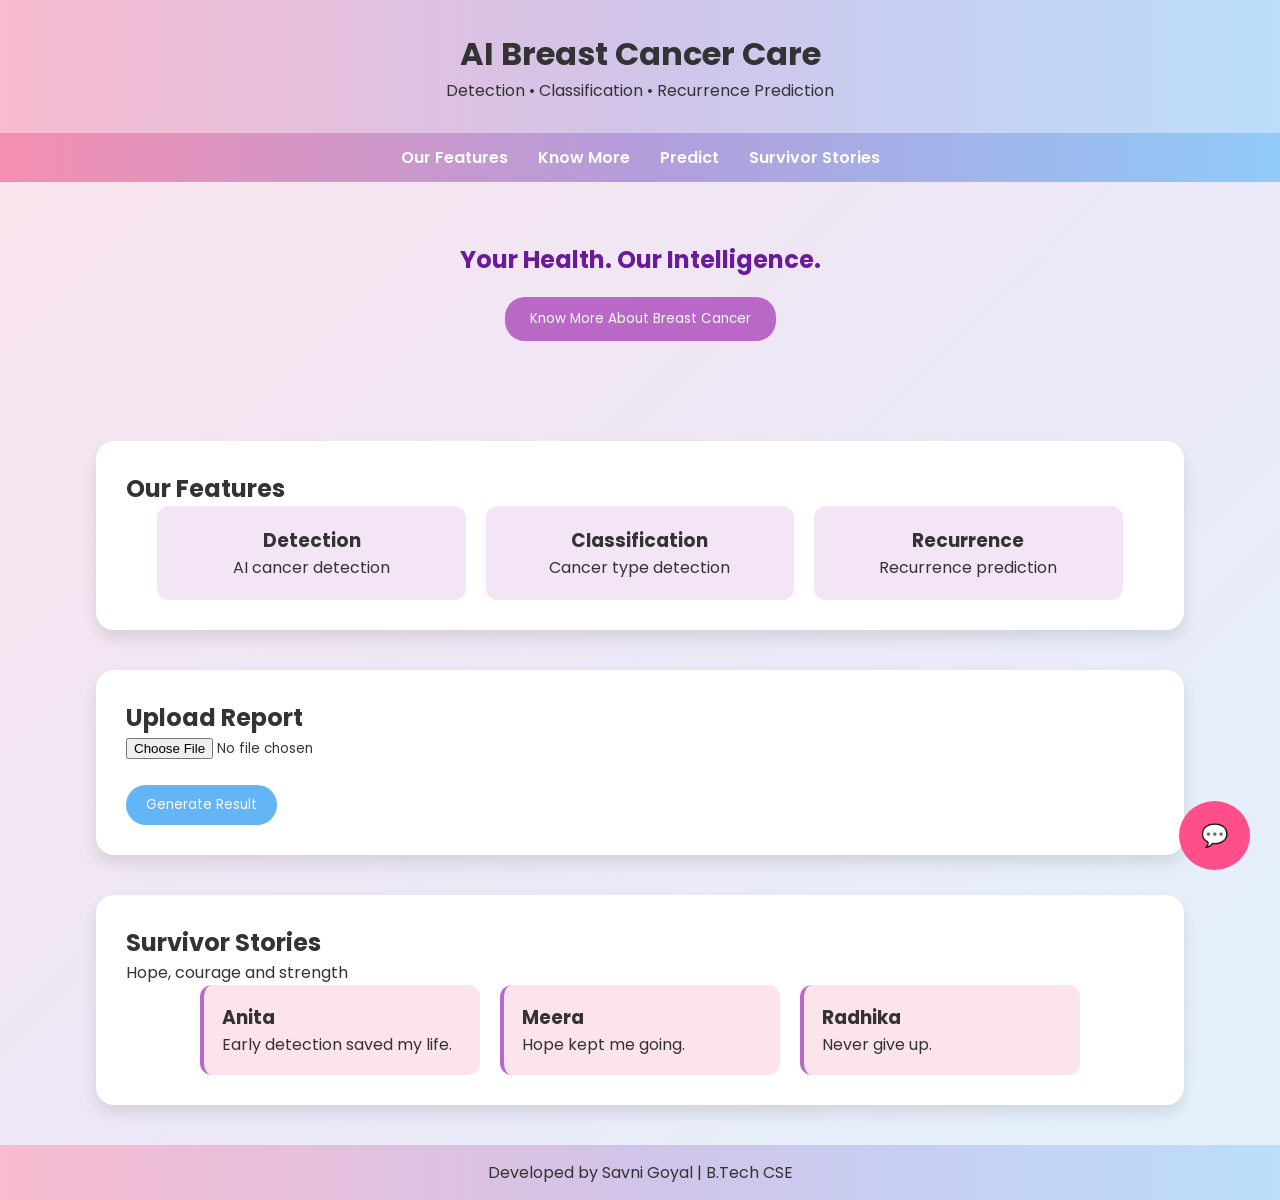
==== index.html @ cf4a282b "Add files via upload" ====
<!DOCTYPE html>
<html lang="en">
<head>
<meta charset="UTF-8">
<title>AI Breast Cancer Care</title>

<link href="https://fonts.googleapis.com/css2?family=Poppins:wght@300;400;600&display=swap" rel="stylesheet">
<link rel="stylesheet" href="style.css">
</head>

<body>

<header>
  <div class="header-text">
    <h1>AI Breast Cancer Care</h1>
    <p>Detection • Classification • Recurrence Prediction</p>
  </div>
</header>
<!DOCTYPE html>
<html>
<head>
<style>
/* Chatbot Button */
#chatBtn {
  position: fixed;
  bottom: 30px;
  right: 30px;
  background: #ff4f8b;
  color: white;
  border: none;
  padding: 18px 22px;
  border-radius: 50%;
  font-size: 22px;
  cursor: pointer;
}

/* Chatbot Box */
#chatbot {
  display: none;
  position: fixed;
  bottom: 100px;
  right: 30px;
  width: 420px;
  height: 520px;
  background: #ffe4ee;
  border-radius: 20px;
  box-shadow: 0 8px 30px rgba(0,0,0,0.25);
  font-family: Arial, sans-serif;
}

/* Header */
#chatHeader {
  background: #ff4f8b;
  color: white;
  padding: 18px;
  font-size: 20px;
  border-top-left-radius: 20px;
  border-top-right-radius: 20px;
  text-align: center;
}

/* Chat Area */
#chatlog {
  height: 360px;
  padding: 15px;
  overflow-y: auto;
  background: #fff0f6;
}

/* Messages */
.user {
  background: #ff4f8b;
  color: white;
  padding: 10px 14px;
  border-radius: 14px;
  margin: 8px 0;
  width: fit-content;
  max-width: 80%;
}

.bot {
  background: white;
  color: #333;
  padding: 10px 14px;
  border-radius: 14px;
  margin: 8px 0;
  width: fit-content;
  max-width: 80%;
}

/* Input Area */
#inputArea {
  display: flex;
  padding: 12px;
  background: #ffe4ee;
}

#userInput {
  flex: 1;
  padding: 10px;
  border-radius: 10px;
  border: none;
  font-size: 16px;
}

#sendBtn {
  margin-left: 10px;
  background: #ff4f8b;
  color: white;
  border: none;
  padding: 10px 16px;
  border-radius: 10px;
  font-size: 16px;
  cursor: pointer;
}
</style>
</head>

<body>

<!-- Chat Button -->
<button id="chatBtn" onclick="toggleChat()">💬</button>

<!-- Chatbot -->
<div id="chatbot">
<div id="sparkles"></div>

  <div id="chatHeader">Breast Cancer Chatbot 💗</div>
  <div id="chatlog"></div>

  <div id="inputArea">
    <input id="userInput" placeholder="Ask about breast cancer..." />
    <button id="sendBtn" onclick="send()">Send</button>
  </div>
</div>

<script>
function toggleChat() {
  let chat = document.getElementById("chatbot");
  chat.style.display = chat.style.display === "none" ? "block" : "none";
}

async function send() {
  let input = document.getElementById("userInput");
  let msg = input.value;
  if (!msg) return;

  let chatlog = document.getElementById("chatlog");

  let userMsg = document.createElement("div");
  userMsg.className = "user";
  userMsg.innerText = msg;
  chatlog.appendChild(userMsg);

  let res = await fetch("http://localhost:8080/chat");
  let data = await res.json();

  let botMsg = document.createElement("div");
  botMsg.className = "bot";
  botMsg.innerText = data.reply;
  chatlog.appendChild(botMsg);

  chatlog.scrollTop = chatlog.scrollHeight;
  input.value = "";
}
function createSparkle() {
  const sparkle = document.createElement("div");
  sparkle.className = "sparkle";

  const chatbot = document.getElementById("chatbot");
  const sparkles = document.getElementById("sparkles");

  sparkle.style.left = Math.random() * chatbot.offsetWidth + "px";
  sparkle.style.top  = Math.random() * chatbot.offsetHeight + "px";

  sparkles.appendChild(sparkle);

  setTimeout(() => sparkle.remove(), 2000);
}

setInterval(() => {
  const chatbot = document.getElementById("chatbot");
  if (chatbot.style.display === "block") {
    createSparkle();
  }
}, 300);

</script>

</body>
</html>


<nav>
  <a href="#features">Our Features</a>
  <a href="#info">Know More</a>
  <a href="#predict">Predict</a>
  <a href="#stories">Survivor Stories</a>
</nav>

<section class="hero">
  <h2>Your Health. Our Intelligence.</h2>
  <button onclick="toggleInfo()">Know More About Breast Cancer</button>
</section>

<section id="info" class="card hidden small-info">

<h2>Know More About Breast Cancer</h2>

<h3>Overview</h3>
<p>
Breast cancer is a disease in which abnormal cells in the breast grow uncontrollably and form a malignant tumor.
These cells can invade nearby tissues and spread through the lymphatic system and bloodstream to distant organs.
Although it mainly affects women, men can also develop breast cancer.
Early detection greatly increases survival and treatment success.
</p>

<h3>Breast Anatomy</h3>
<p>
The breast consists of lobules that produce milk, ducts that carry milk to the nipple, fatty tissue that gives shape,
connective tissue that provides support, and lymph nodes that fight infection.
Most cancers start in the ducts or lobules and may spread to lymph nodes and vital organs.
</p>

<h3>Types of Breast Cancer</h3>
<p>
<b>DCIS</b> is a non-invasive form confined to milk ducts.  
<b>IDC</b> spreads beyond ducts into nearby tissue.  
<b>ILC</b> begins in lobules and spreads silently.  
<b>TNBC</b> lacks hormone receptors and is aggressive.  
<b>HER2-positive</b> cancer grows fast but responds to targeted therapy.  
<b>Inflammatory breast cancer</b> is rare, fast-growing, and causes swelling and redness.
</p>

<h3>Causes and Risk Factors</h3>
<p>
Breast cancer develops due to genetic, hormonal, and lifestyle factors.
BRCA1 and BRCA2 gene mutations increase risk.
Early menstruation, late menopause, hormone therapy, smoking, alcohol, obesity,
poor diet, and lack of exercise also contribute.
</p>

<h3>Signs and Symptoms</h3>
<p>
A lump in the breast or underarm, changes in breast size or shape,
skin dimpling, nipple discharge, breast pain, redness, or swelling.
Early stages may have no symptoms, making screening essential.
</p>

<h3>Stages of Breast Cancer</h3>
<p>
Stage 0 is non-invasive.  
Stage I is localized.  
Stage II involves nearby lymph nodes.  
Stage III spreads to surrounding tissues or multiple nodes.  
Stage IV spreads to distant organs like lungs, liver, or bones.
</p>

<h3>Diagnosis</h3>
<p>
Diagnosis includes self-exams, clinical exams, mammograms, ultrasound,
biopsy, and MRI to determine cancer type and stage.
</p>

<h3>Treatment Options</h3>
<p>
Treatment may include surgery, radiation therapy, chemotherapy,
hormone therapy, targeted therapy, and immunotherapy depending on the case.
</p>

<h3>Prevention and Early Detection</h3>
<p>
Healthy lifestyle choices, avoiding tobacco and alcohol, maintaining weight,
regular exercise, breastfeeding, and routine screening reduce risk.
</p>

<h3>Emotional and Social Impact</h3>
<p>
Breast cancer affects mental and emotional health.
Support from family, friends, counselors, and survivor groups is essential.
</p>

<h3>Awareness and Hope</h3>
<p>
The pink ribbon represents hope.
With early detection and modern treatments, many people live long, fulfilling lives.
</p>

</section>

<section id="features" class="card">
<h2>Our Features</h2>
<div class="grid">
<div class="box"><h3>Detection</h3><p>AI cancer detection</p></div>
<div class="box"><h3>Classification</h3><p>Cancer type detection</p></div>
<div class="box"><h3>Recurrence</h3><p>Recurrence prediction</p></div>
</div>
</section>

<section id="predict" class="card">
<h2>Upload Report</h2>
<input type="file">
<br><br>
<button>Generate Result</button>
</section>

<section id="stories" class="card">
<h2>Survivor Stories</h2>
<p class="story-intro">Hope, courage and strength</p>
<div class="story-grid">
<div class="story-box"><h3>Anita</h3><p>Early detection saved my life.</p></div>
<div class="story-box"><h3>Meera</h3><p>Hope kept me going.</p></div>
<div class="story-box"><h3>Radhika</h3><p>Never give up.</p></div>
</div>
</section>

<footer>
<p>Developed by Savni Goyal | B.Tech CSE</p>
</footer>

<script>
function toggleInfo(){
document.getElementById("info").classList.toggle("hidden");
}
</script>

</body>
</html>
---- style.css ----
*{margin:0;padding:0;box-sizing:border-box;font-family:'Poppins',sans-serif;}

body{
background: linear-gradient(135deg,#fce4ec,#ede7f6,#e3f2fd);
color:#333;
}

header{
background: linear-gradient(90deg,#f8bbd0,#d1c4e9,#bbdefb);
text-align:center;
padding:30px;
}

nav{
background: linear-gradient(90deg,#f48fb1,#b39ddb,#90caf9);
display:flex;
justify-content:center;
gap:30px;
padding:12px;
}

nav a{color:white;text-decoration:none;font-weight:600;}

.hero{text-align:center;padding:60px 20px;}

.hero h2{color:#6a1b9a;margin-bottom:20px;}

.hero button{
background:#ba68c8;color:white;border:none;padding:12px 25px;border-radius:20px;
}

.card{
background:white;margin:40px auto;padding:30px;width:85%;border-radius:18px;
box-shadow:0 8px 15px rgba(0,0,0,0.1);
}

.hidden{display:none;}

.grid{display:flex;gap:20px;justify-content:center;}

.box{
background:#f3e5f5;padding:20px;border-radius:12px;width:30%;text-align:center;
}

#predict button{
background:#64b5f6;color:white;border:none;padding:10px 20px;border-radius:20px;
}

.story-grid{display:flex;gap:20px;justify-content:center;flex-wrap:wrap;}

.story-box{
background:#fce4ec;border-left:4px solid #ba68c8;padding:18px;width:280px;border-radius:12px;
}

footer{
text-align:center;padding:15px;
background: linear-gradient(90deg,#f8bbd0,#d1c4e9,#bbdefb);
}
@keyframes float {
  0%   { transform: translateY(0px); }
  50%  { transform: translateY(-10px); }
  100% { transform: translateY(0px); }
}

#chatBtn {
  animation: float 2s ease-in-out infinite;
}
/* Sparkle effect */
.sparkle {
  position: absolute;
  width: 6px;
  height: 6px;
  background: radial-gradient(circle, #ff4f8b 40%, transparent 60%);
  border-radius: 50%;
  animation: sparkle 2s infinite ease-in-out;
  opacity: 0.8;
}

@keyframes sparkle {
  0%   { transform: scale(0.5); opacity: 0; }
  50%  { transform: scale(1.2); opacity: 1; }
  100% { transform: scale(0.5); opacity: 0; }
}
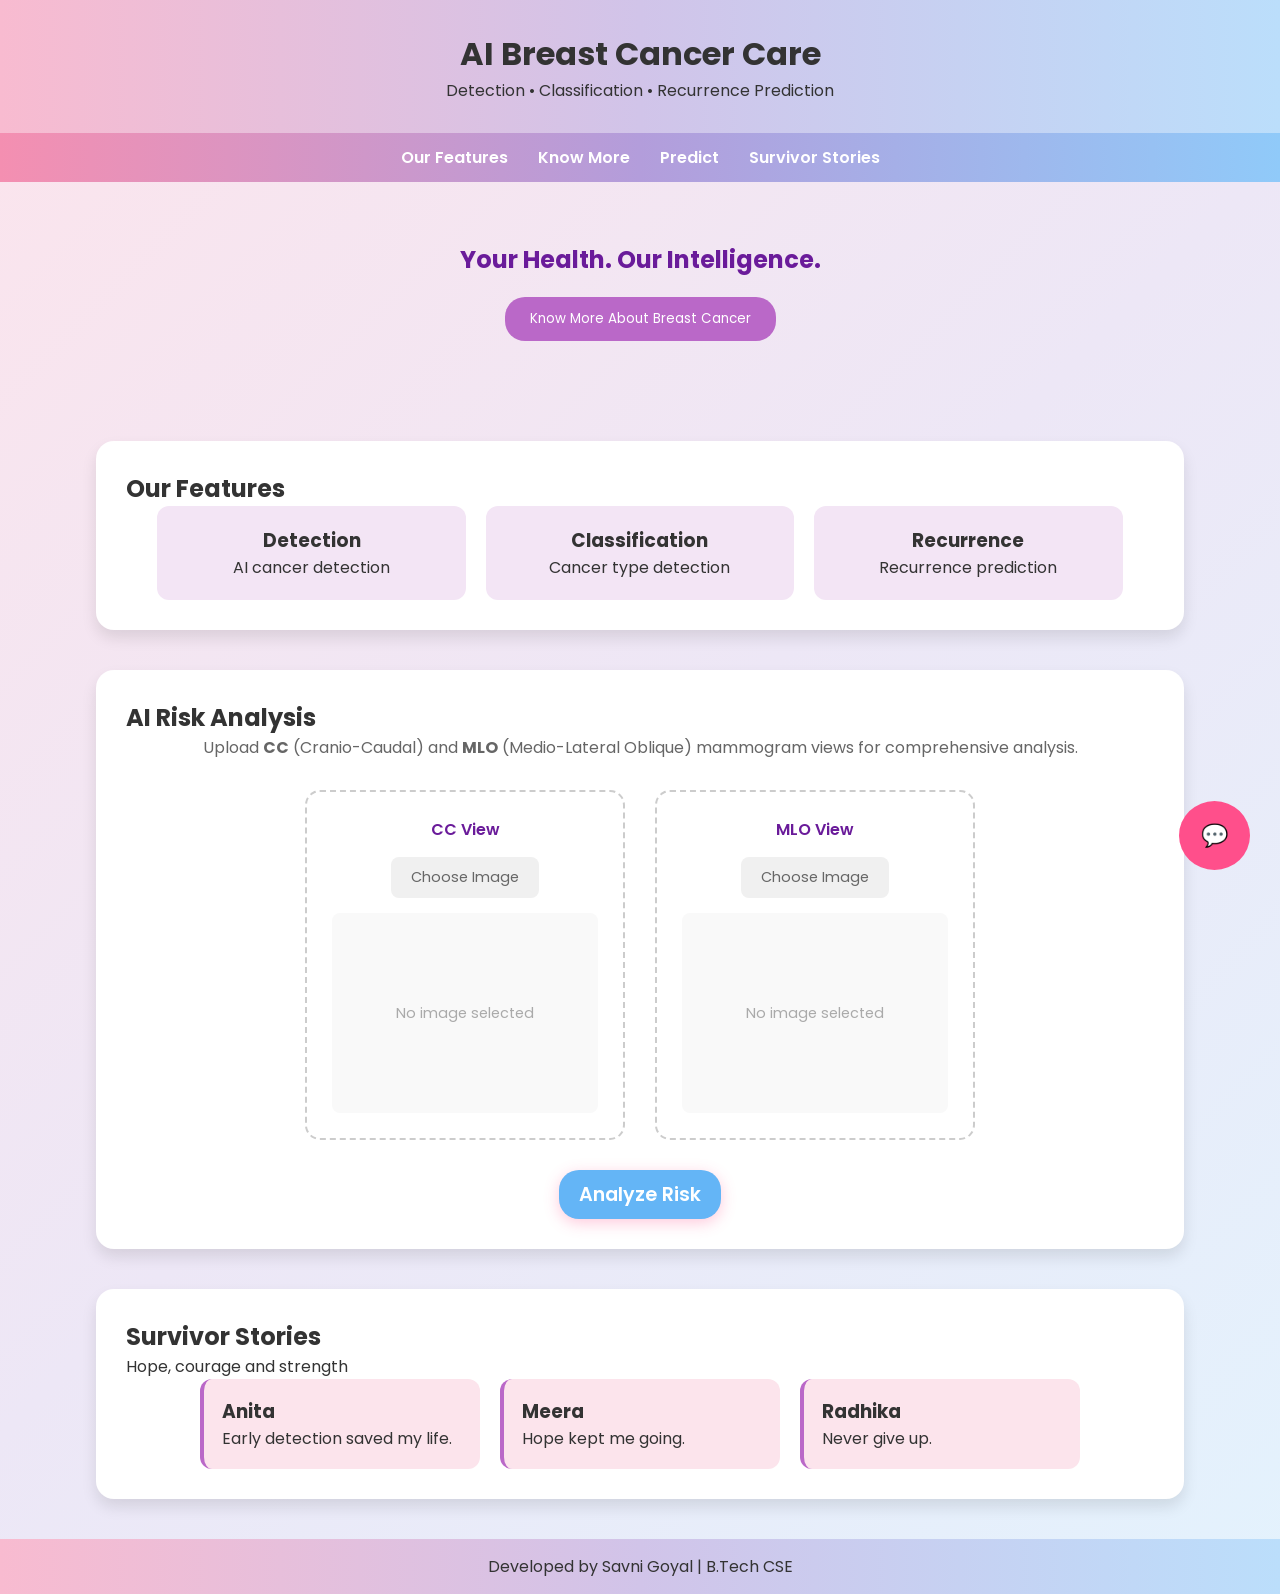
==== commit 339b838a: "Final Release: Bounding Box Fixes, UI Improvements, and README (No Large Models)" ====
--- a/index.html
+++ b/index.html
@@ -1,330 +1,684 @@
-<!DOCTYPE html>
-<html lang="en">
-<head>
-<meta charset="UTF-8">
-<title>AI Breast Cancer Care</title>
-
-<link href="https://fonts.googleapis.com/css2?family=Poppins:wght@300;400;600&display=swap" rel="stylesheet">
-<link rel="stylesheet" href="style.css">
-</head>
-
-<body>
-
-<header>
-  <div class="header-text">
-    <h1>AI Breast Cancer Care</h1>
-    <p>Detection • Classification • Recurrence Prediction</p>
-  </div>
-</header>
-<!DOCTYPE html>
-<html>
-<head>
-<style>
-/* Chatbot Button */
-#chatBtn {
-  position: fixed;
-  bottom: 30px;
-  right: 30px;
-  background: #ff4f8b;
-  color: white;
-  border: none;
-  padding: 18px 22px;
-  border-radius: 50%;
-  font-size: 22px;
-  cursor: pointer;
-}
-
-/* Chatbot Box */
-#chatbot {
-  display: none;
-  position: fixed;
-  bottom: 100px;
-  right: 30px;
-  width: 420px;
-  height: 520px;
-  background: #ffe4ee;
-  border-radius: 20px;
-  box-shadow: 0 8px 30px rgba(0,0,0,0.25);
-  font-family: Arial, sans-serif;
-}
-
-/* Header */
-#chatHeader {
-  background: #ff4f8b;
-  color: white;
-  padding: 18px;
-  font-size: 20px;
-  border-top-left-radius: 20px;
-  border-top-right-radius: 20px;
-  text-align: center;
-}
-
-/* Chat Area */
-#chatlog {
-  height: 360px;
-  padding: 15px;
-  overflow-y: auto;
-  background: #fff0f6;
-}
-
-/* Messages */
-.user {
-  background: #ff4f8b;
-  color: white;
-  padding: 10px 14px;
-  border-radius: 14px;
-  margin: 8px 0;
-  width: fit-content;
-  max-width: 80%;
-}
-
-.bot {
-  background: white;
-  color: #333;
-  padding: 10px 14px;
-  border-radius: 14px;
-  margin: 8px 0;
-  width: fit-content;
-  max-width: 80%;
-}
-
-/* Input Area */
-#inputArea {
-  display: flex;
-  padding: 12px;
-  background: #ffe4ee;
-}
-
-#userInput {
-  flex: 1;
-  padding: 10px;
-  border-radius: 10px;
-  border: none;
-  font-size: 16px;
-}
-
-#sendBtn {
-  margin-left: 10px;
-  background: #ff4f8b;
-  color: white;
-  border: none;
-  padding: 10px 16px;
-  border-radius: 10px;
-  font-size: 16px;
-  cursor: pointer;
-}
-</style>
-</head>
-
-<body>
-
-<!-- Chat Button -->
-<button id="chatBtn" onclick="toggleChat()">💬</button>
-
-<!-- Chatbot -->
-<div id="chatbot">
-<div id="sparkles"></div>
-
-  <div id="chatHeader">Breast Cancer Chatbot 💗</div>
-  <div id="chatlog"></div>
-
-  <div id="inputArea">
-    <input id="userInput" placeholder="Ask about breast cancer..." />
-    <button id="sendBtn" onclick="send()">Send</button>
-  </div>
-</div>
-
-<script>
-function toggleChat() {
-  let chat = document.getElementById("chatbot");
-  chat.style.display = chat.style.display === "none" ? "block" : "none";
-}
-
-async function send() {
-  let input = document.getElementById("userInput");
-  let msg = input.value;
-  if (!msg) return;
-
-  let chatlog = document.getElementById("chatlog");
-
-  let userMsg = document.createElement("div");
-  userMsg.className = "user";
-  userMsg.innerText = msg;
-  chatlog.appendChild(userMsg);
-
-  let res = await fetch("http://localhost:8080/chat");
-  let data = await res.json();
-
-  let botMsg = document.createElement("div");
-  botMsg.className = "bot";
-  botMsg.innerText = data.reply;
-  chatlog.appendChild(botMsg);
-
-  chatlog.scrollTop = chatlog.scrollHeight;
-  input.value = "";
-}
-function createSparkle() {
-  const sparkle = document.createElement("div");
-  sparkle.className = "sparkle";
-
-  const chatbot = document.getElementById("chatbot");
-  const sparkles = document.getElementById("sparkles");
-
-  sparkle.style.left = Math.random() * chatbot.offsetWidth + "px";
-  sparkle.style.top  = Math.random() * chatbot.offsetHeight + "px";
-
-  sparkles.appendChild(sparkle);
-
-  setTimeout(() => sparkle.remove(), 2000);
-}
-
-setInterval(() => {
-  const chatbot = document.getElementById("chatbot");
-  if (chatbot.style.display === "block") {
-    createSparkle();
-  }
-}, 300);
-
-</script>
-
-</body>
-</html>
-
-
-<nav>
-  <a href="#features">Our Features</a>
-  <a href="#info">Know More</a>
-  <a href="#predict">Predict</a>
-  <a href="#stories">Survivor Stories</a>
-</nav>
-
-<section class="hero">
-  <h2>Your Health. Our Intelligence.</h2>
-  <button onclick="toggleInfo()">Know More About Breast Cancer</button>
-</section>
-
-<section id="info" class="card hidden small-info">
-
-<h2>Know More About Breast Cancer</h2>
-
-<h3>Overview</h3>
-<p>
-Breast cancer is a disease in which abnormal cells in the breast grow uncontrollably and form a malignant tumor.
-These cells can invade nearby tissues and spread through the lymphatic system and bloodstream to distant organs.
-Although it mainly affects women, men can also develop breast cancer.
-Early detection greatly increases survival and treatment success.
-</p>
-
-<h3>Breast Anatomy</h3>
-<p>
-The breast consists of lobules that produce milk, ducts that carry milk to the nipple, fatty tissue that gives shape,
-connective tissue that provides support, and lymph nodes that fight infection.
-Most cancers start in the ducts or lobules and may spread to lymph nodes and vital organs.
-</p>
-
-<h3>Types of Breast Cancer</h3>
-<p>
-<b>DCIS</b> is a non-invasive form confined to milk ducts.  
-<b>IDC</b> spreads beyond ducts into nearby tissue.  
-<b>ILC</b> begins in lobules and spreads silently.  
-<b>TNBC</b> lacks hormone receptors and is aggressive.  
-<b>HER2-positive</b> cancer grows fast but responds to targeted therapy.  
-<b>Inflammatory breast cancer</b> is rare, fast-growing, and causes swelling and redness.
-</p>
-
-<h3>Causes and Risk Factors</h3>
-<p>
-Breast cancer develops due to genetic, hormonal, and lifestyle factors.
-BRCA1 and BRCA2 gene mutations increase risk.
-Early menstruation, late menopause, hormone therapy, smoking, alcohol, obesity,
-poor diet, and lack of exercise also contribute.
-</p>
-
-<h3>Signs and Symptoms</h3>
-<p>
-A lump in the breast or underarm, changes in breast size or shape,
-skin dimpling, nipple discharge, breast pain, redness, or swelling.
-Early stages may have no symptoms, making screening essential.
-</p>
-
-<h3>Stages of Breast Cancer</h3>
-<p>
-Stage 0 is non-invasive.  
-Stage I is localized.  
-Stage II involves nearby lymph nodes.  
-Stage III spreads to surrounding tissues or multiple nodes.  
-Stage IV spreads to distant organs like lungs, liver, or bones.
-</p>
-
-<h3>Diagnosis</h3>
-<p>
-Diagnosis includes self-exams, clinical exams, mammograms, ultrasound,
-biopsy, and MRI to determine cancer type and stage.
-</p>
-
-<h3>Treatment Options</h3>
-<p>
-Treatment may include surgery, radiation therapy, chemotherapy,
-hormone therapy, targeted therapy, and immunotherapy depending on the case.
-</p>
-
-<h3>Prevention and Early Detection</h3>
-<p>
-Healthy lifestyle choices, avoiding tobacco and alcohol, maintaining weight,
-regular exercise, breastfeeding, and routine screening reduce risk.
-</p>
-
-<h3>Emotional and Social Impact</h3>
-<p>
-Breast cancer affects mental and emotional health.
-Support from family, friends, counselors, and survivor groups is essential.
-</p>
-
-<h3>Awareness and Hope</h3>
-<p>
-The pink ribbon represents hope.
-With early detection and modern treatments, many people live long, fulfilling lives.
-</p>
-
-</section>
-
-<section id="features" class="card">
-<h2>Our Features</h2>
-<div class="grid">
-<div class="box"><h3>Detection</h3><p>AI cancer detection</p></div>
-<div class="box"><h3>Classification</h3><p>Cancer type detection</p></div>
-<div class="box"><h3>Recurrence</h3><p>Recurrence prediction</p></div>
-</div>
-</section>
-
-<section id="predict" class="card">
-<h2>Upload Report</h2>
-<input type="file">
-<br><br>
-<button>Generate Result</button>
-</section>
-
-<section id="stories" class="card">
-<h2>Survivor Stories</h2>
-<p class="story-intro">Hope, courage and strength</p>
-<div class="story-grid">
-<div class="story-box"><h3>Anita</h3><p>Early detection saved my life.</p></div>
-<div class="story-box"><h3>Meera</h3><p>Hope kept me going.</p></div>
-<div class="story-box"><h3>Radhika</h3><p>Never give up.</p></div>
-</div>
-</section>
-
-<footer>
-<p>Developed by Savni Goyal | B.Tech CSE</p>
-</footer>
-
-<script>
-function toggleInfo(){
-document.getElementById("info").classList.toggle("hidden");
-}
-</script>
-
-</body>
-</html>
-
-
+<!DOCTYPE html>
+<html lang="en">
+
+<head>
+  <meta charset="UTF-8">
+  <title>AI Breast Cancer Care</title>
+
+  <link href="https://fonts.googleapis.com/css2?family=Poppins:wght@300;400;600&display=swap" rel="stylesheet">
+  <link rel="stylesheet" href="style.css">
+</head>
+
+<body>
+
+  <header>
+    <div class="header-text">
+      <h1>AI Breast Cancer Care</h1>
+      <p>Detection • Classification • Recurrence Prediction</p>
+    </div>
+  </header>
+  <!DOCTYPE html>
+  <html>
+
+  <head>
+    <style>
+      /* Chatbot Button */
+      #chatBtn {
+        position: fixed;
+        bottom: 30px;
+        right: 30px;
+        background: #ff4f8b;
+        color: white;
+        border: none;
+        padding: 18px 22px;
+        border-radius: 50%;
+        font-size: 22px;
+        cursor: pointer;
+      }
+
+      /* Chatbot Box */
+      #chatbot {
+        display: none;
+        position: fixed;
+        bottom: 100px;
+        right: 30px;
+        width: 420px;
+        height: 520px;
+        background: #ffe4ee;
+        border-radius: 20px;
+        box-shadow: 0 8px 30px rgba(0, 0, 0, 0.25);
+        font-family: Arial, sans-serif;
+      }
+
+      /* Header */
+      #chatHeader {
+        background: #ff4f8b;
+        color: white;
+        padding: 18px;
+        font-size: 20px;
+        border-top-left-radius: 20px;
+        border-top-right-radius: 20px;
+        text-align: center;
+      }
+
+      /* Chat Area */
+      #chatlog {
+        height: 360px;
+        padding: 15px;
+        overflow-y: auto;
+        background: #fff0f6;
+      }
+
+      /* Messages */
+      .user {
+        background: #ff4f8b;
+        color: white;
+        padding: 10px 14px;
+        border-radius: 14px;
+        margin: 8px 0;
+        width: fit-content;
+        max-width: 80%;
+      }
+
+      .bot {
+        background: white;
+        color: #333;
+        padding: 10px 14px;
+        border-radius: 14px;
+        margin: 8px 0;
+        width: fit-content;
+        max-width: 80%;
+      }
+
+      /* Input Area */
+      #inputArea {
+        display: flex;
+        padding: 12px;
+        background: #ffe4ee;
+      }
+
+      #userInput {
+        flex: 1;
+        padding: 10px;
+        border-radius: 10px;
+        border: none;
+        font-size: 16px;
+      }
+
+      #sendBtn {
+        margin-left: 10px;
+        background: #ff4f8b;
+        color: white;
+        border: none;
+        padding: 10px 16px;
+        border-radius: 10px;
+        font-size: 16px;
+        cursor: pointer;
+      }
+    </style>
+  </head>
+
+  <body>
+
+    <!-- Chat Button -->
+    <button id="chatBtn" onclick="toggleChat()">💬</button>
+
+    <!-- Chatbot -->
+    <div id="chatbot">
+      <div id="sparkles"></div>
+
+      <div id="chatHeader">Breast Cancer Chatbot 💗</div>
+      <div id="chatlog"></div>
+
+      <div id="inputArea">
+        <input id="userInput" placeholder="Ask about breast cancer..." />
+        <button id="sendBtn" onclick="send()">Send</button>
+      </div>
+    </div>
+
+    <script>
+      function toggleChat() {
+        let chat = document.getElementById("chatbot");
+        chat.style.display = chat.style.display === "none" ? "block" : "none";
+      }
+
+      async function send() {
+        let input = document.getElementById("userInput");
+        let msg = input.value;
+        if (!msg) return;
+
+        let chatlog = document.getElementById("chatlog");
+
+        let userMsg = document.createElement("div");
+        userMsg.className = "user";
+        userMsg.innerText = msg;
+        chatlog.appendChild(userMsg);
+
+        let res = await fetch("http://localhost:8080/chat");
+        let data = await res.json();
+
+        let botMsg = document.createElement("div");
+        botMsg.className = "bot";
+        botMsg.innerText = data.reply;
+        chatlog.appendChild(botMsg);
+
+        chatlog.scrollTop = chatlog.scrollHeight;
+        input.value = "";
+      }
+      function createSparkle() {
+        const sparkle = document.createElement("div");
+        sparkle.className = "sparkle";
+
+        const chatbot = document.getElementById("chatbot");
+        const sparkles = document.getElementById("sparkles");
+
+        sparkle.style.left = Math.random() * chatbot.offsetWidth + "px";
+        sparkle.style.top = Math.random() * chatbot.offsetHeight + "px";
+
+        sparkles.appendChild(sparkle);
+
+        setTimeout(() => sparkle.remove(), 2000);
+      }
+
+      setInterval(() => {
+        const chatbot = document.getElementById("chatbot");
+        if (chatbot.style.display === "block") {
+          createSparkle();
+        }
+      }, 300);
+
+    </script>
+
+  </body>
+
+  </html>
+
+
+  <nav>
+    <a href="#features">Our Features</a>
+    <a href="#info">Know More</a>
+    <a href="#predict">Predict</a>
+    <a href="#stories">Survivor Stories</a>
+  </nav>
+
+  <section class="hero">
+    <h2>Your Health. Our Intelligence.</h2>
+    <button onclick="toggleInfo()">Know More About Breast Cancer</button>
+  </section>
+
+  <section id="info" class="card hidden small-info">
+
+    <h2>Know More About Breast Cancer</h2>
+
+    <h3>Overview</h3>
+    <p>
+      Breast cancer is a disease in which abnormal cells in the breast grow uncontrollably and form a malignant tumor.
+      These cells can invade nearby tissues and spread through the lymphatic system and bloodstream to distant organs.
+      Although it mainly affects women, men can also develop breast cancer.
+      Early detection greatly increases survival and treatment success.
+    </p>
+
+    <h3>Breast Anatomy</h3>
+    <p>
+      The breast consists of lobules that produce milk, ducts that carry milk to the nipple, fatty tissue that gives
+      shape,
+      connective tissue that provides support, and lymph nodes that fight infection.
+      Most cancers start in the ducts or lobules and may spread to lymph nodes and vital organs.
+    </p>
+
+    <h3>Types of Breast Cancer</h3>
+    <p>
+      <b>DCIS</b> is a non-invasive form confined to milk ducts.
+      <b>IDC</b> spreads beyond ducts into nearby tissue.
+      <b>ILC</b> begins in lobules and spreads silently.
+      <b>TNBC</b> lacks hormone receptors and is aggressive.
+      <b>HER2-positive</b> cancer grows fast but responds to targeted therapy.
+      <b>Inflammatory breast cancer</b> is rare, fast-growing, and causes swelling and redness.
+    </p>
+
+    <h3>Causes and Risk Factors</h3>
+    <p>
+      Breast cancer develops due to genetic, hormonal, and lifestyle factors.
+      BRCA1 and BRCA2 gene mutations increase risk.
+      Early menstruation, late menopause, hormone therapy, smoking, alcohol, obesity,
+      poor diet, and lack of exercise also contribute.
+    </p>
+
+    <h3>Signs and Symptoms</h3>
+    <p>
+      A lump in the breast or underarm, changes in breast size or shape,
+      skin dimpling, nipple discharge, breast pain, redness, or swelling.
+      Early stages may have no symptoms, making screening essential.
+    </p>
+
+    <h3>Stages of Breast Cancer</h3>
+    <p>
+      Stage 0 is non-invasive.
+      Stage I is localized.
+      Stage II involves nearby lymph nodes.
+      Stage III spreads to surrounding tissues or multiple nodes.
+      Stage IV spreads to distant organs like lungs, liver, or bones.
+    </p>
+
+    <h3>Diagnosis</h3>
+    <p>
+      Diagnosis includes self-exams, clinical exams, mammograms, ultrasound,
+      biopsy, and MRI to determine cancer type and stage.
+    </p>
+
+    <h3>Treatment Options</h3>
+    <p>
+      Treatment may include surgery, radiation therapy, chemotherapy,
+      hormone therapy, targeted therapy, and immunotherapy depending on the case.
+    </p>
+
+    <h3>Prevention and Early Detection</h3>
+    <p>
+      Healthy lifestyle choices, avoiding tobacco and alcohol, maintaining weight,
+      regular exercise, breastfeeding, and routine screening reduce risk.
+    </p>
+
+    <h3>Emotional and Social Impact</h3>
+    <p>
+      Breast cancer affects mental and emotional health.
+      Support from family, friends, counselors, and survivor groups is essential.
+    </p>
+
+    <h3>Awareness and Hope</h3>
+    <p>
+      The pink ribbon represents hope.
+      With early detection and modern treatments, many people live long, fulfilling lives.
+    </p>
+
+  </section>
+
+  <section id="features" class="card">
+    <h2>Our Features</h2>
+    <div class="grid">
+      <div class="box">
+        <h3>Detection</h3>
+        <p>AI cancer detection</p>
+      </div>
+      <div class="box">
+        <h3>Classification</h3>
+        <p>Cancer type detection</p>
+      </div>
+      <div class="box">
+        <h3>Recurrence</h3>
+        <p>Recurrence prediction</p>
+      </div>
+    </div>
+  </section>
+
+  <section id="predict" class="card">
+    <h2><i class="fas fa-robot"></i> AI Risk Analysis</h2>
+    <p style="text-align: center; margin-bottom: 30px; color: #666;">
+      Upload <b>CC</b> (Cranio-Caudal) and <b>MLO</b> (Medio-Lateral Oblique) mammogram views for comprehensive
+      analysis.
+    </p>
+
+    <div class="upload-container">
+      <!-- CC Input -->
+      <div class="upload-box">
+        <label class="upload-label"><i class="fas fa-file-medical-alt"></i> CC View</label>
+        <label for="ccInput" class="file-upload-btn"><i class="fas fa-cloud-upload-alt"></i> Choose Image</label>
+        <input type="file" id="ccInput" class="custom-file-input" accept="image/*"
+          onchange="previewImage(this, 'ccPreview', 'ccOverlay')">
+
+        <div class="preview-container">
+          <span style="color: #aaa; font-size: 0.9rem;" id="ccPlaceholder">No image selected</span>
+          <img id="ccPreview" class="preview-img">
+          <div id="ccOverlay"
+            style="position: absolute; border: 4px solid #ff4f8b; box-shadow: 0 0 10px rgba(255, 79, 139, 0.5); display: none; pointer-events: none;">
+          </div>
+        </div>
+      </div>
+
+      <!-- MLO Input -->
+      <div class="upload-box">
+        <label class="upload-label"><i class="fas fa-file-medical-alt"></i> MLO View</label>
+        <label for="mloInput" class="file-upload-btn"><i class="fas fa-cloud-upload-alt"></i> Choose Image</label>
+        <input type="file" id="mloInput" class="custom-file-input" accept="image/*"
+          onchange="previewImage(this, 'mloPreview', 'mloOverlay')">
+
+        <div class="preview-container">
+          <span style="color: #aaa; font-size: 0.9rem;" id="mloPlaceholder">No image selected</span>
+          <img id="mloPreview" class="preview-img">
+          <div id="mloOverlay"
+            style="position: absolute; border: 4px solid #ff4f8b; box-shadow: 0 0 15px rgba(255, 79, 139, 0.8); display: none; pointer-events: none;">
+          </div>
+        </div>
+      </div>
+    </div>
+
+    <button onclick="analyzeImages()" class="analyze-btn"><i class="fas fa-microchip"></i> Analyze Risk</button>
+
+    <div id="loading" style="display: none; text-align: center; margin-top: 30px;">
+      <i class="fas fa-spinner fa-spin" style="font-size: 40px; color: var(--primary-color);"></i>
+      <p style="color: var(--primary-color); margin-top: 10px; font-weight: 500;">Analyzing mammograms... please wait...
+      </p>
+    </div>
+
+    <div id="result" style="display: none;">
+      <h3 style="color: var(--primary-dark); margin-top: 0; text-align: center;"><i class="fas fa-clipboard-check"></i>
+        Analysis Report</h3>
+      <div style="text-align: center; margin-top: 20px;">
+        <p style="font-size: 1.4em;">Cancer Probability: <strong id="probScore"
+            style="color: var(--primary-dark); font-size: 1.8em;">--</strong><span
+            style="font-size: 1.2em; color: var(--primary-dark);">%</span></p>
+        <p id="riskLevel"
+          style="font-weight: 700; font-size: 1.2em; margin: 10px 0; padding: 10px; border-radius: 8px; display: inline-block;">
+        </p>
+        <p style="font-size: 0.95em; color: #777; margin-top: 20px; font-style: italic;">
+          <i class="fas fa-exclamation-triangle"></i> Note: This result is generated by an AI model and is for
+          educational/screening assistance only. It does NOT replace a professional medical diagnosis. Please consult a
+          doctor.
+        </p>
+      </div>
+
+      <!-- Demo Video Container -->
+      <div id="demoVideoContainer" style="display: none; text-align: center; margin-top: 20px;">
+        <p style="color: #ef6c00; font-weight: bold; margin-bottom: 10px;">Backend Unavailable - Showing Demo Analysis
+        </p>
+        <video id="demoVideo" width="100%" controls
+          style="border-radius: 10px; box-shadow: 0 4px 15px rgba(0,0,0,0.1);">
+          <source src="demo_analysis.mp4" type="video/mp4">
+          Your browser does not support the video tag.
+        </video>
+      </div>
+    </div>
+  </section>
+
+  <section id="stories" class="card">
+    <h2>Survivor Stories</h2>
+    <p class="story-intro">Hope, courage and strength</p>
+    <div class="story-grid">
+      <div class="story-box">
+        <h3>Anita</h3>
+        <p>Early detection saved my life.</p>
+      </div>
+      <div class="story-box">
+        <h3>Meera</h3>
+        <p>Hope kept me going.</p>
+      </div>
+      <div class="story-box">
+        <h3>Radhika</h3>
+        <p>Never give up.</p>
+      </div>
+    </div>
+  </section>
+
+  <footer>
+    <p>Developed by Savni Goyal | B.Tech CSE</p>
+  </footer>
+
+  <!-- Lightbox Modal -->
+  <div id="lightbox" onclick="closeLightbox()"
+    style="display: none; position: fixed; top: 0; left: 0; width: 100%; height: 100%; background: rgba(0,0,0,0.9); justify-content: center; align-items: center; z-index: 2000;">
+    <span
+      style="position: absolute; top: 20px; right: 30px; font-size: 40px; color: white; cursor: pointer;">&times;</span>
+    <div style="position: relative; max-width: 90%; max-height: 90%;">
+      <img id="lightboxImg"
+        style="width: 100%; height: 100%; object-fit: contain; border-radius: 8px; box-shadow: 0 0 20px rgba(255,255,255,0.2);">
+      <div id="lightboxOverlay"
+        style="position: absolute; border: 4px solid #ff4f8b; box-shadow: 0 0 20px rgba(255, 79, 139, 1); display: none; pointer-events: none;">
+      </div>
+    </div>
+  </div>
+
+  <script>
+    function toggleInfo() {
+      document.getElementById("info").classList.toggle("hidden");
+    }
+
+    // Image Preview Logic
+    function previewImage(input, imgId, overlayId) {
+      const file = input.files[0];
+      const placeholderId = imgId.replace('Preview', 'Placeholder');
+      const placeholder = document.getElementById(placeholderId);
+
+      if (file) {
+        const reader = new FileReader();
+        reader.onload = function (e) {
+          const img = document.getElementById(imgId);
+          img.src = e.target.result;
+          img.style.display = 'block';
+
+          // Enable Lightbox
+          img.style.cursor = 'zoom-in';
+          img.onclick = function () { openLightbox(this.src); };
+
+          if (placeholder) placeholder.style.display = 'none';
+          if (overlayId) {
+            const overlay = document.getElementById(overlayId);
+            if (overlay) overlay.style.display = 'none'; // hide overlay on new upload
+          }
+        }
+        reader.readAsDataURL(file);
+      }
+    }
+
+    async function analyzeImages() {
+      const ccInput = document.getElementById('ccInput');
+      const mloInput = document.getElementById('mloInput');
+      const loading = document.getElementById('loading');
+      const resultDiv = document.getElementById('result');
+      const probScore = document.getElementById('probScore');
+      const riskLevel = document.getElementById('riskLevel');
+      const ccOverlay = document.getElementById('ccOverlay');
+      const ccPreview = document.getElementById('ccPreview');
+
+      if (!ccInput.files[0] || !mloInput.files[0]) {
+        alert("Please upload both CC and MLO view images.");
+        return;
+      }
+
+      // Show loading
+      loading.style.display = 'block';
+      resultDiv.style.display = 'none';
+      ccOverlay.style.display = 'none';
+      if (document.getElementById('mloOverlay')) document.getElementById('mloOverlay').style.display = 'none';
+
+      const formData = new FormData();
+      formData.append('cc', ccInput.files[0]);
+      formData.append('mlo', mloInput.files[0]);
+
+      try {
+        // Use absolute URL for local development to support Live Server (port 5500) -> Backend (port 5000)
+        const API_URL = window.location.hostname === 'localhost' || window.location.hostname === '127.0.0.1'
+          ? 'http://127.0.0.1:5000/predict'
+          : '/predict'; // Relative path for production
+
+        const response = await fetch(API_URL, {
+          method: 'POST',
+          body: formData
+        });
+
+        const data = await response.json();
+        loading.style.display = 'none';
+
+        if (response.ok) {
+          const probability = (data.probability * 100).toFixed(2);
+          probScore.innerText = probability;
+
+          let riskText = "";
+          let color = "";
+          let bg = "";
+
+          if (probability < 20) {
+            riskText = "Low Risk";
+            color = "#2e7d32"; // Dark Green
+            bg = "#e8f5e9";
+          } else if (probability < 60) {
+            riskText = "Moderate Risk (Consultation Recommended)";
+            color = "#ef6c00"; // Orange
+            bg = "#fff3e0";
+          } else {
+            riskText = "High Risk (Immediate Attention Required)";
+            color = "#c62828"; // Red
+            bg = "#ffebee";
+          }
+
+          riskLevel.innerText = riskText;
+          riskLevel.style.color = color;
+          riskLevel.style.backgroundColor = bg;
+
+          resultDiv.style.display = 'block';
+          // Scroll to result with a slight delay to ensure layout update
+          setTimeout(() => {
+            resultDiv.scrollIntoView({ behavior: 'smooth', block: 'center' });
+          }, 100);
+
+          // Helper function to draw box
+          function drawBox(bbox, previewElement, overlayElement, isHighRisk) {
+            // Only draw if we have a bbox AND it's not a "safe" result
+            if (bbox && previewElement.clientWidth > 0 && isHighRisk) {
+              let [cx, cy, bw, bh] = bbox;
+              const w = previewElement.clientWidth;
+              const h = previewElement.clientHeight;
+
+              // 1. Enlarge box by 20% for better context
+              bw *= 1.2;
+              bh *= 1.2;
+
+              // Calculate normalized top-left and bottom-right
+              let x1 = cx - bw / 2;
+              let y1 = cy - bh / 2;
+              let x2 = cx + bw / 2;
+              let y2 = cy + bh / 2;
+
+              // 2. Clamp to [0, 1] with slight padding (0.5%) to avoid touching edges
+              const GAP = 0.005;
+              x1 = Math.max(GAP, x1);
+              y1 = Math.max(GAP, y1);
+              x2 = Math.min(1 - GAP, x2);
+              y2 = Math.min(1 - GAP, y2);
+
+              // Calculate pixel dimensions from clamped values
+              const boxWidth = (x2 - x1) * w;
+              const boxHeight = (y2 - y1) * h;
+
+              // Position relative to CONTAINER (Image Offset + Box Start)
+              const left = previewElement.offsetLeft + (x1 * w);
+              const top = previewElement.offsetTop + (y1 * h);
+
+              overlayElement.style.left = `${left}px`;
+              overlayElement.style.top = `${top}px`;
+              overlayElement.style.width = `${boxWidth}px`;
+              overlayElement.style.height = `${boxHeight}px`;
+
+              overlayElement.style.border = '4px solid #ff4f8b';
+              overlayElement.style.boxShadow = '0 0 15px rgba(255, 79, 139, 0.8)';
+              overlayElement.style.display = 'block';
+            } else {
+              overlayElement.style.display = 'none';
+            }
+          }
+
+          const isHighRisk = probability >= 20;
+
+          // Draw Bounding Box on CC View
+          drawBox(data.bbox, ccPreview, ccOverlay, isHighRisk);
+
+          // Draw Bounding Box on MLO View
+          if (data.bbox) {
+            const mloPreview = document.getElementById('mloPreview');
+            const mloOverlay = document.getElementById('mloOverlay');
+            drawBox(data.bbox, mloPreview, mloOverlay, isHighRisk);
+
+            // Update Lightbox OnClick to include BBox ONLY if High Risk
+            const bboxForLightbox = isHighRisk ? data.bbox : null;
+            ccPreview.onclick = function () { openLightbox(this.src, bboxForLightbox); };
+            mloPreview.onclick = function () { openLightbox(this.src, bboxForLightbox); };
+          }
+        } else {
+          alert("Error: " + (data.error || "Unknown error occurred"));
+        }
+      } catch (error) {
+        loading.style.display = 'none';
+        console.error("Backend connection failed:", error);
+
+        // Fallback to Demo Video
+        resultDiv.style.display = 'block';
+
+        // Hide standard results
+        document.getElementById('probScore').parentElement.style.display = 'none';
+        document.getElementById('riskLevel').style.display = 'none';
+
+        // Show Demo Video
+        const demoContainer = document.getElementById('demoVideoContainer');
+        demoContainer.style.display = 'block';
+
+        // Scroll to result
+        setTimeout(() => {
+          resultDiv.scrollIntoView({ behavior: 'smooth', block: 'center' });
+        }, 100);
+      }
+    }
+
+    // Lightbox Logic
+    function openLightbox(imgSrc, bbox) {
+      if (imgSrc) {
+        const lightbox = document.getElementById('lightbox');
+        const lightboxImg = document.getElementById('lightboxImg');
+        const overlay = document.getElementById('lightboxOverlay');
+
+        lightboxImg.src = imgSrc;
+        lightbox.style.display = 'flex';
+
+        // Reset overlay
+        overlay.style.display = 'none';
+
+        if (bbox) {
+          // Wait for image to load to get dimensions
+          lightboxImg.onload = function () {
+            const w = lightboxImg.clientWidth;
+            const h = lightboxImg.clientHeight;
+
+            // bbox is [cx, cy, w, h] normalized
+            let [cx, cy, bw, bh] = bbox;
+
+            // 1. Enlarge box by 20%
+            bw *= 1.2;
+            bh *= 1.2;
+
+            // Calculate normalized top-left and bottom-right
+            let x1 = cx - bw / 2;
+            let y1 = cy - bh / 2;
+            let x2 = cx + bw / 2;
+            let y2 = cy + bh / 2;
+
+            // 2. Clamp with padding
+            const GAP = 0.005;
+            x1 = Math.max(GAP, x1);
+            y1 = Math.max(GAP, y1);
+            x2 = Math.min(1 - GAP, x2);
+            y2 = Math.min(1 - GAP, y2);
+
+            const boxWidth = (x2 - x1) * w;
+            const boxHeight = (y2 - y1) * h;
+
+            const left = (x1 * w);
+            const top = (y1 * h);
+
+            overlay.style.left = `${left}px`;
+            overlay.style.top = `${top}px`;
+            overlay.style.width = `${boxWidth}px`;
+            overlay.style.height = `${boxHeight}px`;
+            overlay.style.display = 'block';
+          }
+        } else {
+          lightboxImg.onload = null;
+        }
+      }
+    }
+
+    function closeLightbox() {
+      document.getElementById('lightbox').style.display = 'none';
+      document.getElementById('lightboxOverlay').style.display = 'none';
+    }
+  </script>
+
+</body>
+
+</html>
--- a/style.css
+++ b/style.css
@@ -1,85 +1,268 @@
-*{margin:0;padding:0;box-sizing:border-box;font-family:'Poppins',sans-serif;}
-
-body{
-background: linear-gradient(135deg,#fce4ec,#ede7f6,#e3f2fd);
-color:#333;
-}
-
-header{
-background: linear-gradient(90deg,#f8bbd0,#d1c4e9,#bbdefb);
-text-align:center;
-padding:30px;
-}
-
-nav{
-background: linear-gradient(90deg,#f48fb1,#b39ddb,#90caf9);
-display:flex;
-justify-content:center;
-gap:30px;
-padding:12px;
-}
-
-nav a{color:white;text-decoration:none;font-weight:600;}
-
-.hero{text-align:center;padding:60px 20px;}
-
-.hero h2{color:#6a1b9a;margin-bottom:20px;}
-
-.hero button{
-background:#ba68c8;color:white;border:none;padding:12px 25px;border-radius:20px;
-}
-
-.card{
-background:white;margin:40px auto;padding:30px;width:85%;border-radius:18px;
-box-shadow:0 8px 15px rgba(0,0,0,0.1);
-}
-
-.hidden{display:none;}
-
-.grid{display:flex;gap:20px;justify-content:center;}
-
-.box{
-background:#f3e5f5;padding:20px;border-radius:12px;width:30%;text-align:center;
-}
-
-#predict button{
-background:#64b5f6;color:white;border:none;padding:10px 20px;border-radius:20px;
-}
-
-.story-grid{display:flex;gap:20px;justify-content:center;flex-wrap:wrap;}
-
-.story-box{
-background:#fce4ec;border-left:4px solid #ba68c8;padding:18px;width:280px;border-radius:12px;
-}
-
-footer{
-text-align:center;padding:15px;
-background: linear-gradient(90deg,#f8bbd0,#d1c4e9,#bbdefb);
-}
-@keyframes float {
-  0%   { transform: translateY(0px); }
-  50%  { transform: translateY(-10px); }
-  100% { transform: translateY(0px); }
-}
-
-#chatBtn {
-  animation: float 2s ease-in-out infinite;
-}
-/* Sparkle effect */
-.sparkle {
-  position: absolute;
-  width: 6px;
-  height: 6px;
-  background: radial-gradient(circle, #ff4f8b 40%, transparent 60%);
-  border-radius: 50%;
-  animation: sparkle 2s infinite ease-in-out;
-  opacity: 0.8;
-}
-
-@keyframes sparkle {
-  0%   { transform: scale(0.5); opacity: 0; }
-  50%  { transform: scale(1.2); opacity: 1; }
-  100% { transform: scale(0.5); opacity: 0; }
-}
-
-
+* {
+  margin: 0;
+  padding: 0;
+  box-sizing: border-box;
+  font-family: 'Poppins', sans-serif;
+}
+
+body {
+  background: linear-gradient(135deg, #fce4ec, #ede7f6, #e3f2fd);
+  color: #333;
+}
+
+header {
+  background: linear-gradient(90deg, #f8bbd0, #d1c4e9, #bbdefb);
+  text-align: center;
+  padding: 30px;
+}
+
+nav {
+  background: linear-gradient(90deg, #f48fb1, #b39ddb, #90caf9);
+  display: flex;
+  justify-content: center;
+  gap: 30px;
+  padding: 12px;
+}
+
+nav a {
+  color: white;
+  text-decoration: none;
+  font-weight: 600;
+}
+
+.hero {
+  text-align: center;
+  padding: 60px 20px;
+}
+
+.hero h2 {
+  color: #6a1b9a;
+  margin-bottom: 20px;
+}
+
+.hero button {
+  background: #ba68c8;
+  color: white;
+  border: none;
+  padding: 12px 25px;
+  border-radius: 20px;
+}
+
+.card {
+  background: white;
+  margin: 40px auto;
+  padding: 30px;
+  width: 85%;
+  border-radius: 18px;
+  box-shadow: 0 8px 15px rgba(0, 0, 0, 0.1);
+}
+
+.hidden {
+  display: none;
+}
+
+.grid {
+  display: flex;
+  gap: 20px;
+  justify-content: center;
+}
+
+.box {
+  background: #f3e5f5;
+  padding: 20px;
+  border-radius: 12px;
+  width: 30%;
+  text-align: center;
+}
+
+#predict button {
+  background: #64b5f6;
+  color: white;
+  border: none;
+  padding: 10px 20px;
+  border-radius: 20px;
+}
+
+.story-grid {
+  display: flex;
+  gap: 20px;
+  justify-content: center;
+  flex-wrap: wrap;
+}
+
+.story-box {
+  background: #fce4ec;
+  border-left: 4px solid #ba68c8;
+  padding: 18px;
+  width: 280px;
+  border-radius: 12px;
+}
+
+footer {
+  text-align: center;
+  padding: 15px;
+  background: linear-gradient(90deg, #f8bbd0, #d1c4e9, #bbdefb);
+}
+
+@keyframes float {
+  0% {
+    transform: translateY(0px);
+  }
+
+  50% {
+    transform: translateY(-10px);
+  }
+
+  100% {
+    transform: translateY(0px);
+  }
+}
+
+#chatBtn {
+  animation: float 2s ease-in-out infinite;
+}
+
+/* Sparkle effect */
+.sparkle {
+  position: absolute;
+  width: 6px;
+  height: 6px;
+  background: radial-gradient(circle, #ff4f8b 40%, transparent 60%);
+  border-radius: 50%;
+  animation: sparkle 2s infinite ease-in-out;
+  opacity: 0.8;
+}
+
+@keyframes sparkle {
+  0% {
+    transform: scale(0.5);
+    opacity: 0;
+  }
+
+  50% {
+    transform: scale(1.2);
+    opacity: 1;
+  }
+
+  100% {
+    transform: scale(0.5);
+    opacity: 0;
+  }
+}
+
+
+
+/* Upload Section */
+.upload-container {
+  display: flex;
+  gap: 30px;
+  justify-content: center;
+  flex-wrap: wrap;
+  margin-bottom: 30px;
+}
+
+.upload-box {
+  background: white;
+  padding: 25px;
+  border-radius: 15px;
+  text-align: center;
+  width: 320px;
+  border: 2px dashed #ccc;
+  transition: all 0.3s ease;
+  position: relative;
+}
+
+.upload-box:hover {
+  border-color: #ff4f8b;
+  background: #fff5f8;
+}
+
+.upload-label {
+  display: block;
+  margin-bottom: 15px;
+  font-weight: 600;
+  color: #6a1b9a;
+}
+
+.custom-file-input {
+  display: none;
+}
+
+.file-upload-btn {
+  display: inline-block;
+  background: #f0f0f0;
+  padding: 10px 20px;
+  border-radius: 8px;
+  cursor: pointer;
+  color: #666;
+  font-size: 0.9rem;
+  transition: all 0.3s ease;
+}
+
+.file-upload-btn:hover {
+  background: #e0e0e0;
+  color: #333;
+}
+
+.preview-container {
+  margin-top: 15px;
+  position: relative;
+  min-height: 200px;
+  display: flex;
+  align-items: center;
+  justify-content: center;
+  background: #f9f9f9;
+  border-radius: 8px;
+  overflow: hidden;
+}
+
+.preview-img {
+  max-width: 100%;
+  max-height: 200px;
+  display: none;
+  border-radius: 4px;
+}
+
+.analyze-btn {
+  background: #ff4f8b;
+  color: white;
+  border: none;
+  padding: 15px 40px;
+  border-radius: 30px;
+  font-size: 1.2rem;
+  font-weight: 600;
+  cursor: pointer;
+  display: block;
+  margin: 0 auto;
+  transition: all 0.3s ease;
+  box-shadow: 0 4px 15px rgba(255, 79, 139, 0.3);
+}
+
+.analyze-btn:hover {
+  background: #c2185b;
+  transform: translateY(-2px);
+  box-shadow: 0 6px 20px rgba(255, 79, 139, 0.5);
+}
+
+/* Result Section */
+#result {
+  margin-top: 40px;
+  padding: 30px 20px;
+  background: white;
+  border-radius: 15px;
+  border-top: 5px solid #ff4f8b;
+  box-shadow: 0 10px 25px rgba(0, 0, 0, 0.05);
+  animation: slideUp 0.5s ease-out;
+}
+
+@keyframes slideUp {
+  from {
+    opacity: 0;
+    transform: translateY(20px);
+  }
+
+  to {
+    opacity: 1;
+    transform: translateY(0);
+  }
+}
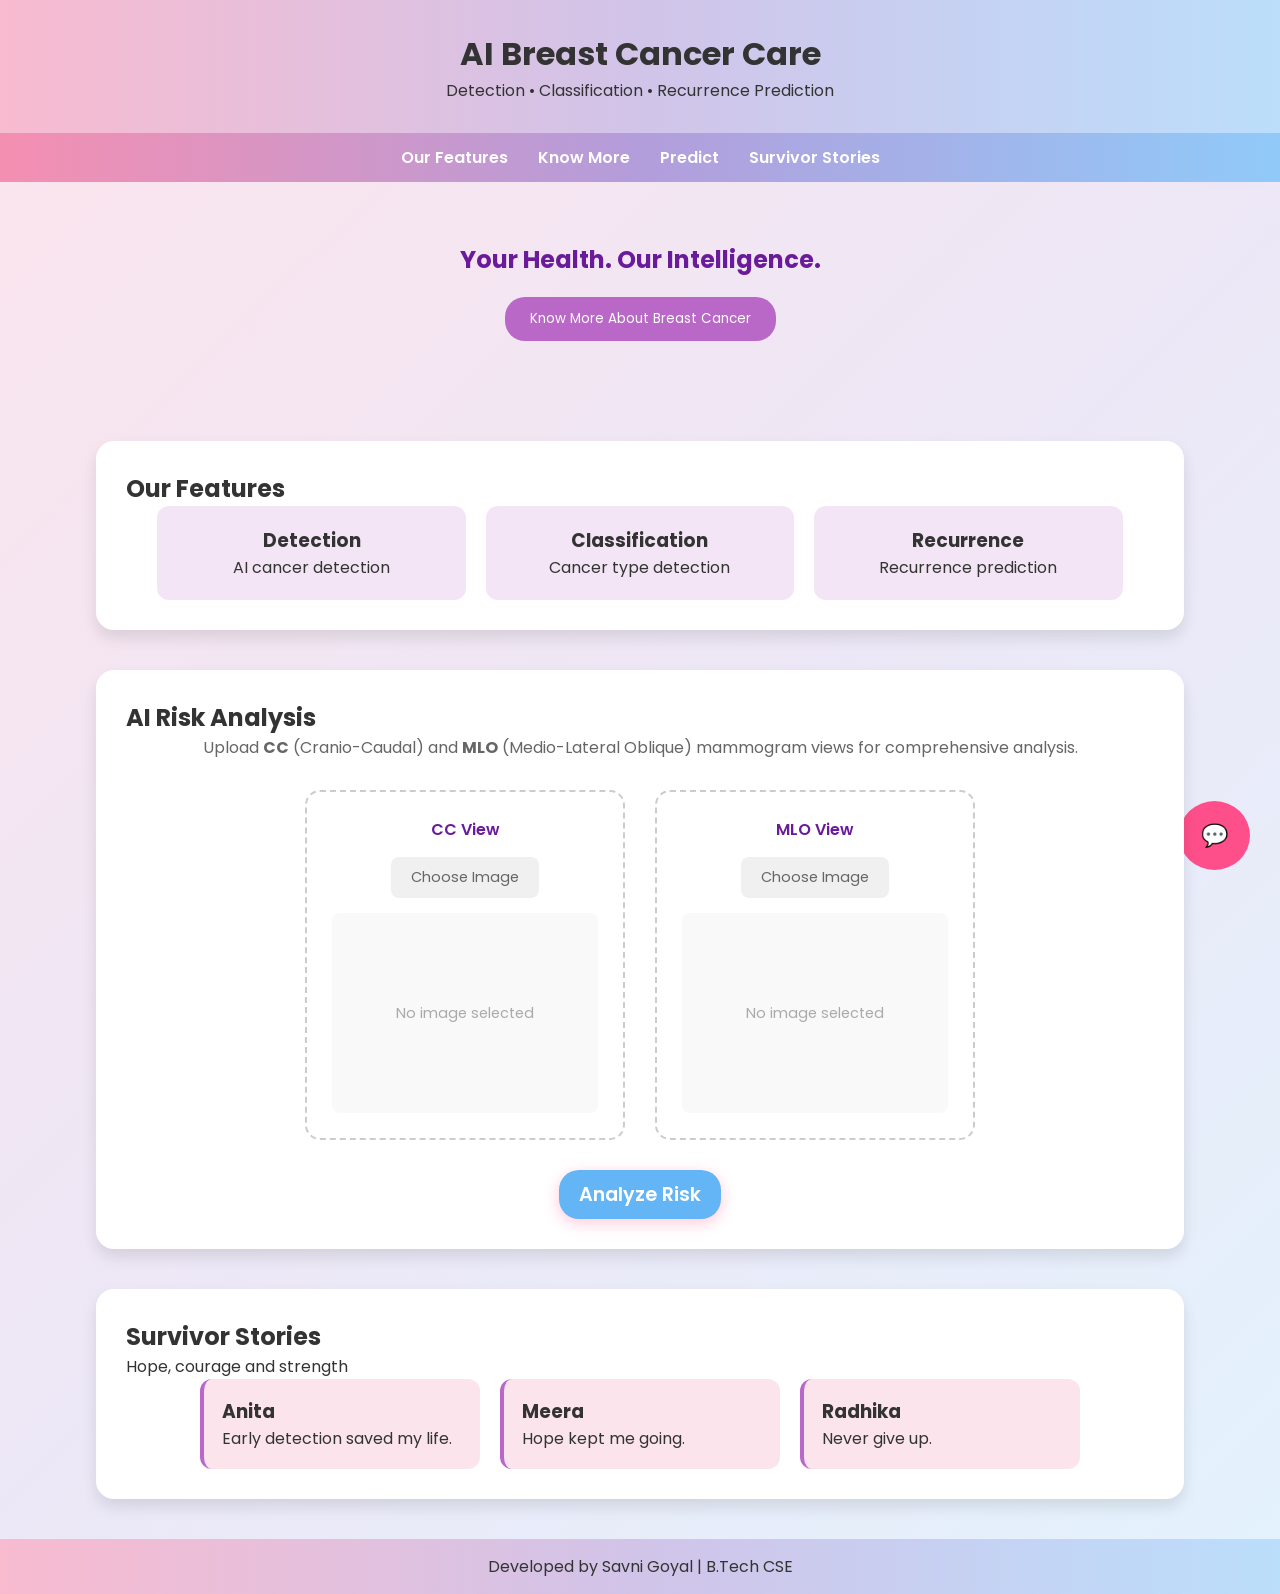
==== commit 914bc8a2: "Add explainable prediction pipeline, SHAP-style top-10 bars, UI micro-animations, and README paramet" ====
--- a/index.html
+++ b/index.html
@@ -376,6 +376,18 @@
         </p>
       </div>
 
+      <div id="analysisSection" style="display: none; margin-top: 24px; padding: 18px; border-radius: 14px; background: linear-gradient(135deg, #fff7fb, #f8fbff); border: 1px solid rgba(255, 79, 139, 0.15);">
+        <h4 style="margin: 0 0 12px 0; color: var(--primary-dark);">Why this percentage was shown</h4>
+        <p id="analysisBasis" style="margin: 0; color: #4a4a4a; line-height: 1.6;"></p>
+        <p id="scoreReason" style="margin: 12px 0 0 0; color: #4a4a4a; line-height: 1.6;"></p>
+        <div style="display: flex; gap: 12px; flex-wrap: wrap; margin-top: 16px;">
+          <div class="analysis-pill">Selected crop: <strong id="selectedCrop">--</strong></div>
+          <div class="analysis-pill">Focus area: <strong id="bboxSummary">--</strong></div>
+        </div>
+        <div id="cropBreakdown" style="margin-top: 16px;"></div>
+        <div id="shapBreakdown" style="margin-top: 16px;"></div>
+      </div>
+
       <!-- Demo Video Container -->
       <div id="demoVideoContainer" style="display: none; text-align: center; margin-top: 20px;">
         <p style="color: #ef6c00; font-weight: bold; margin-bottom: 10px;">Backend Unavailable - Showing Demo Analysis
@@ -431,6 +443,29 @@
       document.getElementById("info").classList.toggle("hidden");
     }
 
+    function initMicroAnimations() {
+      const animatedNodes = document.querySelectorAll('.card, .upload-box, .story-box, .hero');
+      animatedNodes.forEach(node => node.classList.add('anim-in'));
+
+      if (!('IntersectionObserver' in window)) {
+        animatedNodes.forEach(node => node.classList.add('in-view'));
+        return;
+      }
+
+      const observer = new IntersectionObserver((entries, obs) => {
+        entries.forEach(entry => {
+          if (entry.isIntersecting) {
+            entry.target.classList.add('in-view');
+            obs.unobserve(entry.target);
+          }
+        });
+      }, { threshold: 0.12 });
+
+      animatedNodes.forEach(node => observer.observe(node));
+    }
+
+    document.addEventListener('DOMContentLoaded', initMicroAnimations);
+
     // Image Preview Logic
     function previewImage(input, imgId, overlayId) {
       const file = input.files[0];
@@ -465,8 +500,55 @@
       const resultDiv = document.getElementById('result');
       const probScore = document.getElementById('probScore');
       const riskLevel = document.getElementById('riskLevel');
+      const analysisSection = document.getElementById('analysisSection');
+      const analysisBasis = document.getElementById('analysisBasis');
+      const scoreReason = document.getElementById('scoreReason');
+      const selectedCrop = document.getElementById('selectedCrop');
+      const bboxSummary = document.getElementById('bboxSummary');
+      const cropBreakdown = document.getElementById('cropBreakdown');
+      const shapBreakdown = document.getElementById('shapBreakdown');
       const ccOverlay = document.getElementById('ccOverlay');
       const ccPreview = document.getElementById('ccPreview');
+
+      function formatBBoxSummary(bbox) {
+        if (!bbox || bbox.length !== 4) return 'Not available';
+
+        const [cx, cy, bw, bh] = bbox;
+        return `center ${ (cx * 100).toFixed(1) }%, ${ (cy * 100).toFixed(1) }%, box ${ (bw * 100).toFixed(1) }% × ${ (bh * 100).toFixed(1) }%`;
+      }
+
+      function toFriendlyCrop(label) {
+        const map = {
+          'Top-Left': 'top-left area',
+          'Top-Right': 'top-right area',
+          'Bottom-Left': 'bottom-left area',
+          'Bottom-Right': 'bottom-right area',
+          'Center': 'center area'
+        };
+        return map[label] || 'selected area';
+      }
+
+      function buildScoreReason(cropScores, selectedLabel) {
+        if (!Array.isArray(cropScores) || cropScores.length === 0) {
+          return 'This percentage is the AI confidence score for the area that looked most suspicious.';
+        }
+
+        const sortedScores = [...cropScores].sort((left, right) => right.probability - left.probability);
+        const best = sortedScores[0];
+        const secondBest = sortedScores[1];
+        const bestPercent = (best.probability * 100).toFixed(2);
+        const bestArea = toFriendlyCrop(selectedLabel || best.crop);
+
+        if (!secondBest) {
+          return `The AI gave ${bestPercent}% because the ${bestArea} had the strongest warning pattern.`;
+        }
+
+        const secondPercent = (secondBest.probability * 100).toFixed(2);
+        const gap = ((best.probability - secondBest.probability) * 100).toFixed(2);
+        const nextArea = toFriendlyCrop(secondBest.crop);
+
+        return `The AI checked 5 areas and picked the ${bestArea} because it had the highest score (${bestPercent}%). The next highest was the ${nextArea} (${secondPercent}%), so the selected area was ahead by ${gap}%.`;
+      }
 
       if (!ccInput.files[0] || !mloInput.files[0]) {
         alert("Please upload both CC and MLO view images.");
@@ -476,6 +558,13 @@
       // Show loading
       loading.style.display = 'block';
       resultDiv.style.display = 'none';
+      document.getElementById('probScore').parentElement.style.display = 'block';
+      document.getElementById('riskLevel').style.display = 'inline-block';
+      analysisSection.style.display = 'none';
+      scoreReason.innerText = '';
+      cropBreakdown.innerHTML = '';
+      shapBreakdown.innerHTML = '';
+      document.getElementById('demoVideoContainer').style.display = 'none';
       ccOverlay.style.display = 'none';
       if (document.getElementById('mloOverlay')) document.getElementById('mloOverlay').style.display = 'none';
 
@@ -500,6 +589,66 @@
         if (response.ok) {
           const probability = (data.probability * 100).toFixed(2);
           probScore.innerText = probability;
+          analysisSection.style.display = 'block';
+          const selectedArea = toFriendlyCrop(data.selected_crop_label);
+          const selectedView = data.selected_view || 'selected';
+          analysisBasis.innerText = `The AI checked both scans and found the strongest warning signs in the ${selectedView} image, mainly in the ${selectedArea}.`;
+          selectedCrop.innerText = `${selectedView} - ${selectedArea}`;
+          bboxSummary.innerText = formatBBoxSummary(data.bbox);
+          scoreReason.innerText = buildScoreReason(data.crop_scores, data.selected_crop_label);
+
+          if (Array.isArray(data.evidence) && data.evidence.length) {
+            scoreReason.innerText += ` Key data: ${data.evidence.join(' | ')}`;
+          }
+
+          if (data.shap_summary && Array.isArray(data.shap_summary.top_features)) {
+            const topFeatures = data.shap_summary.top_features.slice(0, 10);
+            const maxImpact = Math.max(...topFeatures.map(item => Math.abs(Number(item.contribution) || 0)), 1e-6);
+
+            shapBreakdown.innerHTML = `
+              <h5 style="margin: 0 0 10px 0; color: var(--primary-dark);">Top 10 parameters (filled bars)</h5>
+              <div style="display: grid; gap: 10px;">
+                ${topFeatures.map(item => {
+                  const impact = Math.abs(Number(item.contribution) || 0);
+                  const width = Math.max(6, (impact / maxImpact) * 100);
+                  const val = Number(item.value).toFixed(3);
+                  const positive = item.direction === 'increase_risk';
+                  return `
+                    <div class="shap-row">
+                      <div class="shap-row-header">
+                        <span class="shap-feature">${item.feature}</span>
+                        <span class="shap-value">${val}</span>
+                      </div>
+                      <div class="shap-track">
+                        <div class="shap-fill ${positive ? 'shap-fill-risk' : 'shap-fill-protect'}" style="width:${width}%;"></div>
+                      </div>
+                    </div>
+                  `;
+                }).join('')}
+              </div>
+            `;
+          } else {
+            shapBreakdown.innerHTML = '';
+          }
+
+          const cropScores = Array.isArray(data.crop_scores) ? data.crop_scores : [];
+          if (cropScores.length) {
+            cropBreakdown.innerHTML = `
+              <h5 style="margin: 0 0 10px 0; color: var(--primary-dark);">How each area scored</h5>
+              <div style="display: grid; gap: 8px;">
+                ${cropScores.map(item => {
+                  const score = (item.probability * 100).toFixed(2);
+                  const active = item.crop === (data.selected_crop_label || '');
+                  return `<div style="display:flex; justify-content:space-between; gap:12px; padding:10px 12px; border-radius:10px; background:${active ? 'rgba(255, 79, 139, 0.10)' : '#ffffff'}; border:1px solid ${active ? 'rgba(255, 79, 139, 0.20)' : 'rgba(0,0,0,0.06)'};">
+                    <span style="font-weight:${active ? '700' : '500'}; color:#4a4a4a;">${toFriendlyCrop(item.crop)}</span>
+                    <span style="font-weight:700; color:var(--primary-dark);">${score}%</span>
+                  </div>`;
+                }).join('')}
+              </div>
+            `;
+          } else {
+            cropBreakdown.innerHTML = '';
+          }
 
           let riskText = "";
           let color = "";
@@ -604,6 +753,10 @@
         // Hide standard results
         document.getElementById('probScore').parentElement.style.display = 'none';
         document.getElementById('riskLevel').style.display = 'none';
+        analysisSection.style.display = 'none';
+        scoreReason.innerText = '';
+        cropBreakdown.innerHTML = '';
+        shapBreakdown.innerHTML = '';
 
         // Show Demo Video
         const demoContainer = document.getElementById('demoVideoContainer');
--- a/style.css
+++ b/style.css
@@ -10,6 +10,28 @@
   color: #333;
 }
 
+/* Subtle ambient motion to keep the background alive */
+body::before {
+  content: "";
+  position: fixed;
+  inset: -15% -10% auto auto;
+  width: 340px;
+  height: 340px;
+  background: radial-gradient(circle, rgba(255, 79, 139, 0.12), transparent 65%);
+  pointer-events: none;
+  z-index: 0;
+  animation: driftBlob 14s ease-in-out infinite;
+}
+
+header,
+nav,
+.hero,
+.card,
+footer {
+  position: relative;
+  z-index: 1;
+}
+
 header {
   background: linear-gradient(90deg, #f8bbd0, #d1c4e9, #bbdefb);
   text-align: center;
@@ -28,6 +50,24 @@
   color: white;
   text-decoration: none;
   font-weight: 600;
+  position: relative;
+}
+
+nav a::after {
+  content: "";
+  position: absolute;
+  left: 0;
+  bottom: -4px;
+  width: 100%;
+  height: 2px;
+  background: rgba(255, 255, 255, 0.9);
+  transform: scaleX(0);
+  transform-origin: left;
+  transition: transform 0.25s ease;
+}
+
+nav a:hover::after {
+  transform: scaleX(1);
 }
 
 .hero {
@@ -46,6 +86,7 @@
   border: none;
   padding: 12px 25px;
   border-radius: 20px;
+  animation: softPulse 2.6s ease-in-out infinite;
 }
 
 .card {
@@ -55,6 +96,17 @@
   width: 85%;
   border-radius: 18px;
   box-shadow: 0 8px 15px rgba(0, 0, 0, 0.1);
+}
+
+.anim-in {
+  opacity: 0;
+  transform: translateY(18px);
+  transition: opacity 0.55s ease, transform 0.55s ease;
+}
+
+.anim-in.in-view {
+  opacity: 1;
+  transform: translateY(0);
 }
 
 .hidden {
@@ -236,6 +288,7 @@
   margin: 0 auto;
   transition: all 0.3s ease;
   box-shadow: 0 4px 15px rgba(255, 79, 139, 0.3);
+  animation: softPulse 2.2s ease-in-out infinite;
 }
 
 .analyze-btn:hover {
@@ -255,6 +308,118 @@
   animation: slideUp 0.5s ease-out;
 }
 
+.analysis-pill {
+  padding: 10px 14px;
+  border-radius: 999px;
+  background: rgba(255, 79, 139, 0.08);
+  color: #4a4a4a;
+  border: 1px solid rgba(255, 79, 139, 0.15);
+  font-size: 0.95rem;
+  animation: liftFade 0.45s ease-out both;
+}
+
+.shap-row {
+  padding: 8px 10px;
+  border-radius: 10px;
+  background: rgba(255, 255, 255, 0.9);
+  border: 1px solid rgba(0, 0, 0, 0.06);
+}
+
+.shap-row-header {
+  display: flex;
+  justify-content: space-between;
+  gap: 12px;
+  margin-bottom: 6px;
+}
+
+.shap-feature {
+  font-size: 0.9rem;
+  color: #4a4a4a;
+  font-weight: 600;
+}
+
+.shap-value {
+  font-size: 0.85rem;
+  color: #666;
+  font-weight: 500;
+}
+
+.shap-track {
+  width: 100%;
+  height: 10px;
+  border-radius: 999px;
+  background: #f0f2f6;
+  overflow: hidden;
+}
+
+.shap-fill {
+  height: 100%;
+  border-radius: 999px;
+  transform-origin: left center;
+  animation: shapFillGrow 0.75s ease-out both;
+}
+
+.shap-fill-risk {
+  background: linear-gradient(90deg, #ff8cab, #ff4f8b);
+}
+
+.shap-fill-protect {
+  background: linear-gradient(90deg, #80c6ff, #4a90e2);
+}
+
+@keyframes shapFillGrow {
+  from {
+    transform: scaleX(0);
+  }
+
+  to {
+    transform: scaleX(1);
+  }
+}
+
+@keyframes softPulse {
+  0%,
+  100% {
+    transform: translateY(0);
+    box-shadow: 0 4px 15px rgba(255, 79, 139, 0.3);
+  }
+
+  50% {
+    transform: translateY(-1px);
+    box-shadow: 0 7px 18px rgba(255, 79, 139, 0.4);
+  }
+}
+
+@keyframes driftBlob {
+  0%,
+  100% {
+    transform: translateY(0) translateX(0);
+  }
+
+  50% {
+    transform: translateY(14px) translateX(-10px);
+  }
+}
+
+@keyframes liftFade {
+  from {
+    opacity: 0;
+    transform: translateY(6px);
+  }
+
+  to {
+    opacity: 1;
+    transform: translateY(0);
+  }
+}
+
+@media (prefers-reduced-motion: reduce) {
+  * {
+    animation: none !important;
+    transition: none !important;
+  }
+}
+
 @keyframes slideUp {
   from {
     opacity: 0;
